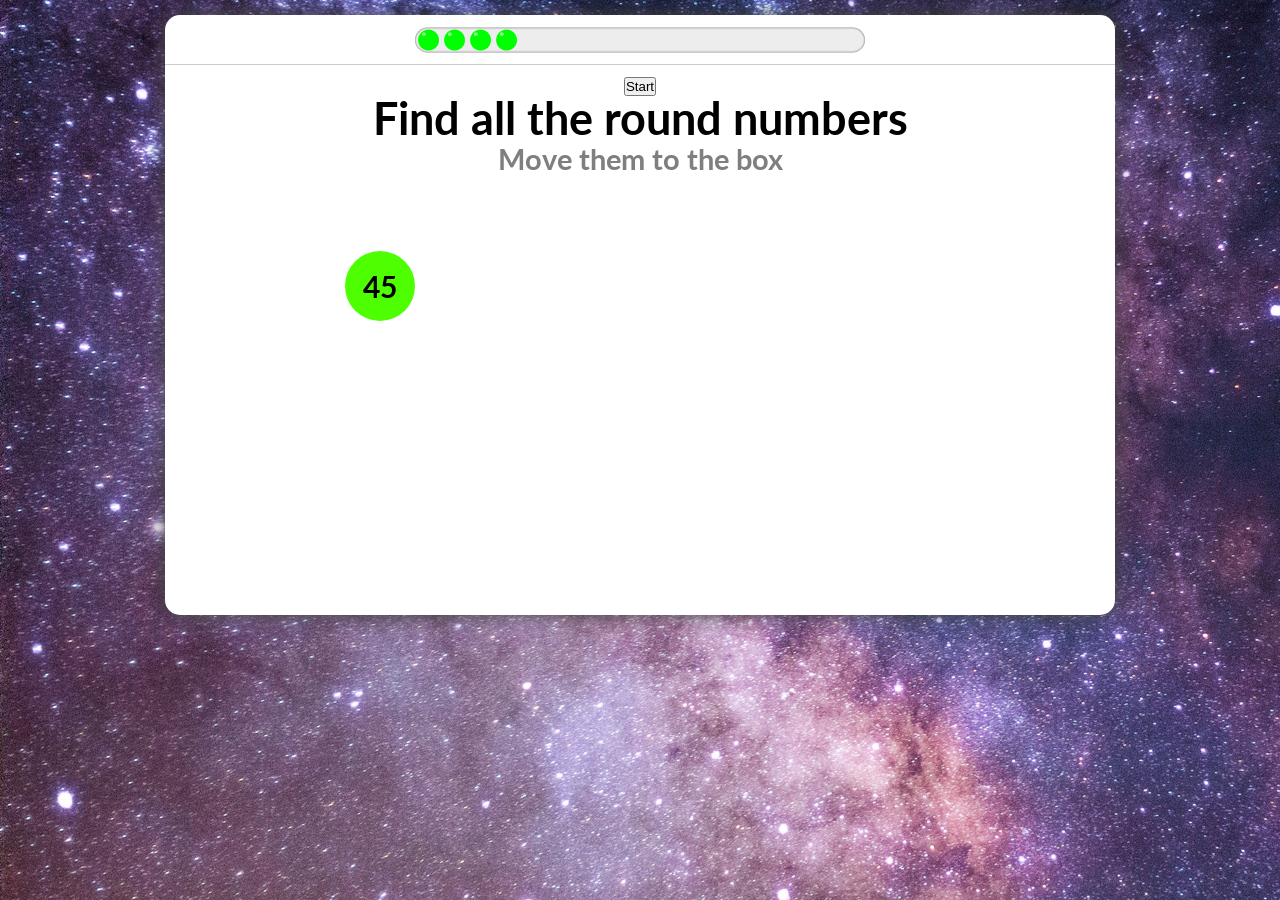
==== index.html @ 0c43e1fb "Initial commit" ====
<!DOCTYPE html>
<html lang="en">
<head>
    <meta charset="UTF-8">
    <meta name="viewport" content="width=device-width, initial-scale=1.0">
    <link href="https://fonts.googleapis.com/css2?family=Lato:wght@300&display=swap" rel="stylesheet">
    <link rel="stylesheet" href="style.css">
    <title>Document</title>
</head>
<body>
    <div id="game-screen">
        <div id="nav-bar">
            <div id="score-bar">
                <div class="score-ball-wrapper f-left">
                    <img src="./img/score-ball.png">
                </div>
                <div class="score-ball-wrapper f-left">
                    <img src="./img/score-ball.png">
                </div>
                <div class="score-ball-wrapper f-left">
                    <img src="./img/score-ball.png">
                </div>
                <div class="score-ball-wrapper f-left">
                    <img src="./img/score-ball.png">
                </div>
            </div>
        </div>
        <div id="play-screen">
            <button id = "start-btn">Start</button>
            <h1>Find all the round numbers</h1>
            <h2>Move them to the box</h2>
            <div id="numbers-row">
                <span class="number" draggable="true">45</span>
            </div>
            <div id="plate">
                <div id="plate-wrapper">
                    <div class="number-slot"></div>
                    <div class="number-slot"></div>
                    <div class="number-slot"></div>
                </div>
            </div>
        </div>
    </div>
    <script src="./game.js"></script>
</body>
</html>
---- style.css ----
* {
    margin: 0;
    padding: 0;
    box-sizing: border-box;
}

body {
    background-image: url('./img/bg.jpg');
    font-family: 'Lato', sans-serif;
    text-align: center;
}

h1 {
    font-size: 45px;
    line-height: 45px;
}

h2 {
    font-size: 29px;
    color: #7f7f7f;
    line-height: 35px;
}

#game-screen {
    width: 950px;
    height: 600px;
    background-color: white;
    margin: 15px auto;
    border-radius: 15px;
    box-shadow: 0 0 20px #444;
}

#nav-bar {
    border-bottom: 1px solid #ccc;
    height: 50px;
    position: relative;
}

#score-bar {
    width: 450px;
    height: 25px;
    border-radius: 40px;
    background-color: #ededed;
    position: absolute;
    top: 50%;
    left: 50%;
    transform: translate(-50%, -50%);
    box-shadow: 0 0 2px #444 inset;
}

.score-ball-wrapper {
    display: flex;
    justify-content: center;
    align-items: center;
    width: 26px;
    height: 25px;
    float: left;
    transition: all 0.5s;
}

.score-ball-wrapper img{
    width: 21px;
    height: 21px;
}

.score-ball-right {
    transform: translateX(345px);
}

#play-screen {
    height: 550px;
    border-radius: 15px;
    width: 100%;
    padding: 10px;
}

#numbers-row {
    height: 80px;
    width: 600px;
    margin: 70px auto;
    display: flex;
    justify-content: space-between;
}

.number {
    font-size: 30px;
    font-weight: 700;
    height: 70px;
    width: 70px;
    line-height: 70px;
    background-color: #4dff00;
    margin: 5px;
    border-radius: 70px;
}

#plate {
    background-color: #FFF4DC;
    border-radius: 20px;
}

.number-slot {
    
}
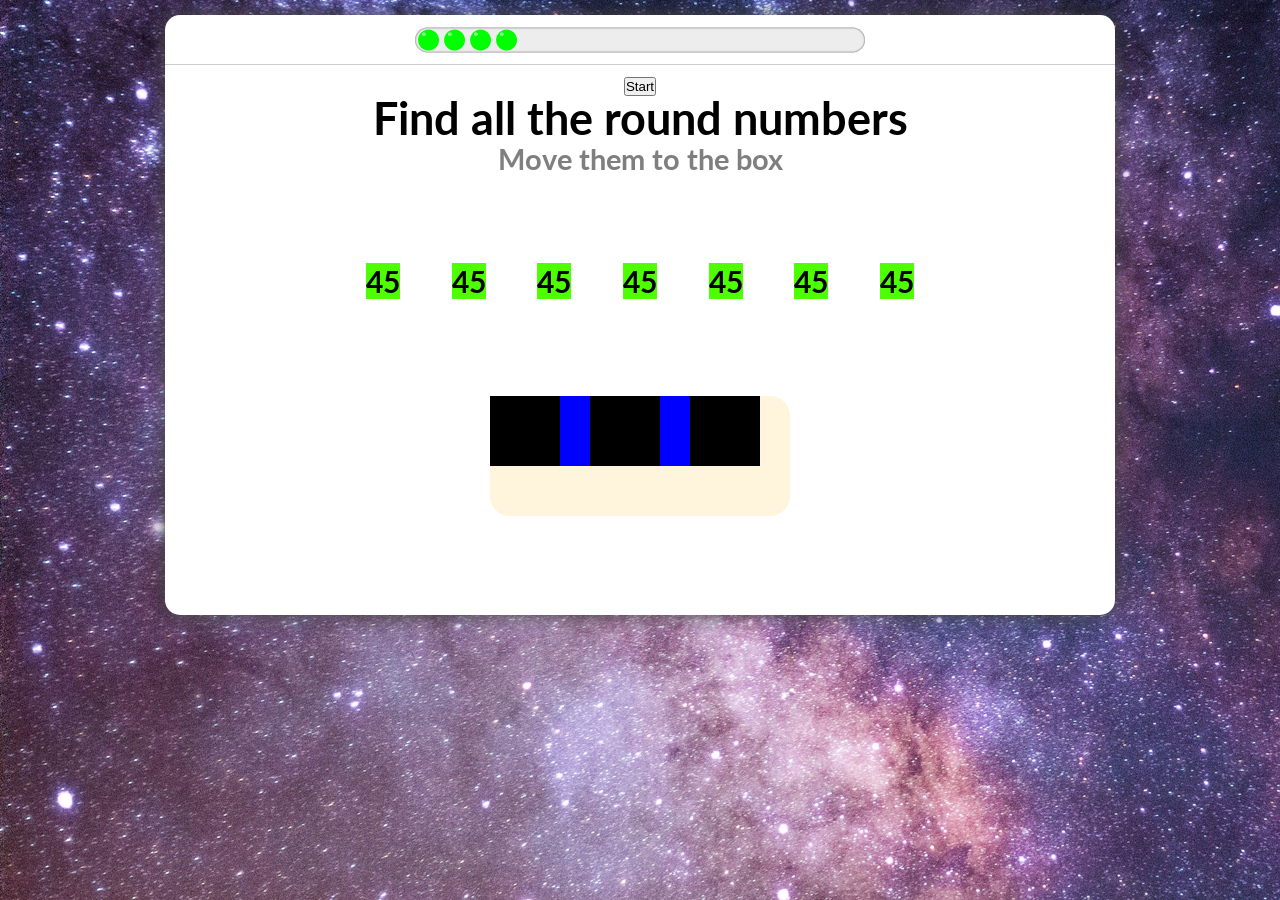
==== commit ae4cf612: "added Drag and Drop" ====
--- a/index.html
+++ b/index.html
@@ -30,13 +30,33 @@
             <h1>Find all the round numbers</h1>
             <h2>Move them to the box</h2>
             <div id="numbers-row">
-                <span class="number" draggable="true">45</span>
+                <div class="number-wrapper">
+                    <span id="number-1" class="number" draggable="true">45</span>
+                </div>
+                <div class="number-wrapper">
+                    <span id="number-2" class="number" draggable="true">45</span>
+                </div>   
+                <div class="number-wrapper">
+                    <span id="number-3" class="number" draggable="true">45</span>
+                </div>   
+                <div class="number-wrapper">
+                    <span id="number-4" class="number" draggable="true">45</span>
+                </div>   
+                <div class="number-wrapper">
+                    <span id="number-5" class="number" draggable="true">45</span>
+                </div>   
+                <div class="number-wrapper">
+                    <span id="number-6" class="number" draggable="true">45</span>
+                </div>   
+                <div class="number-wrapper">
+                    <span id="number-7" class="number" draggable="true">45</span>
+                </div>                 
             </div>
             <div id="plate">
                 <div id="plate-wrapper">
-                    <div class="number-slot"></div>
-                    <div class="number-slot"></div>
-                    <div class="number-slot"></div>
+                    <div class="number-slot" id="number-slot-1"></div>
+                    <div class="number-slot" id="number-slot-2"></div>
+                    <div class="number-slot" id="number-slot-3"></div>
                 </div>
             </div>
         </div>
--- a/style.css
+++ b/style.css
@@ -82,6 +82,11 @@
     justify-content: space-between;
 }
 
+.number-wrapper {
+    height: 80px;
+    width: 500px;
+}
+
 .number {
     font-size: 30px;
     font-weight: 700;
@@ -90,14 +95,27 @@
     line-height: 70px;
     background-color: #4dff00;
     margin: 5px;
-    border-radius: 70px;
+    /* border-radius: 70px; */
 }
 
 #plate {
     background-color: #FFF4DC;
+    width: 300px;
+    height: 120px;
     border-radius: 20px;
+    margin: 0 auto;
+}
+
+#plate-wrapper {
+    background-color: blue;
+    width: 270px;
+    height: 70px;
+    display: flex;
+    justify-content: space-between;
 }
 
 .number-slot {
-    
+    height: 70px;
+    width: 70px;
+    background-color: black;
 }
